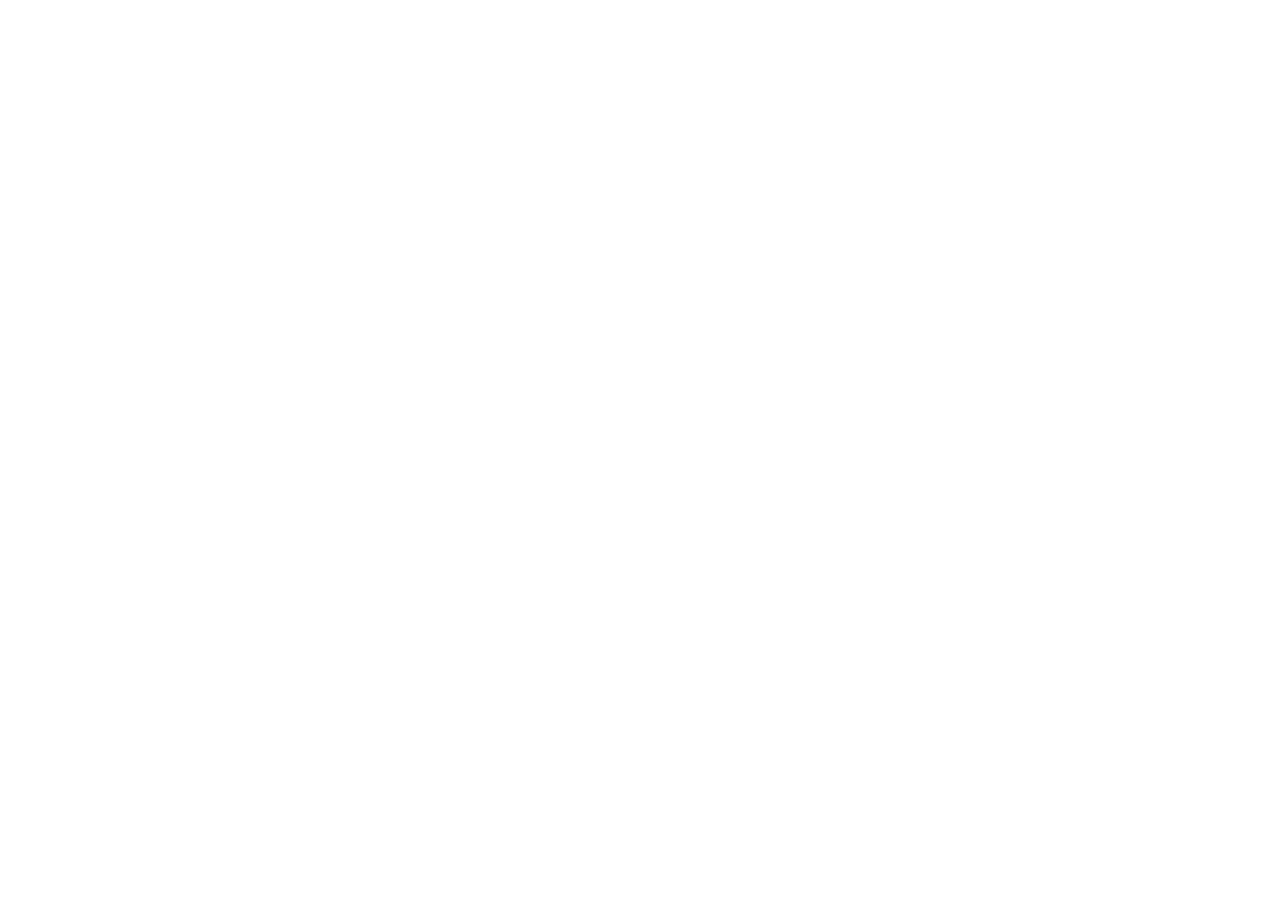
==== html/index.html @ 066e8427 "Add files via upload" ====
<!DOCTYPE html>
<html lang="en">
<head>
    <meta charset="UTF-8">
    <meta http-equiv="X-UA-Compatible" content="IE=edge">
    <meta name="viewport" content="width=device-width, initial-scale=1.0">
    <title>Document</title>
</head>
<body>
    
</body>
</html>
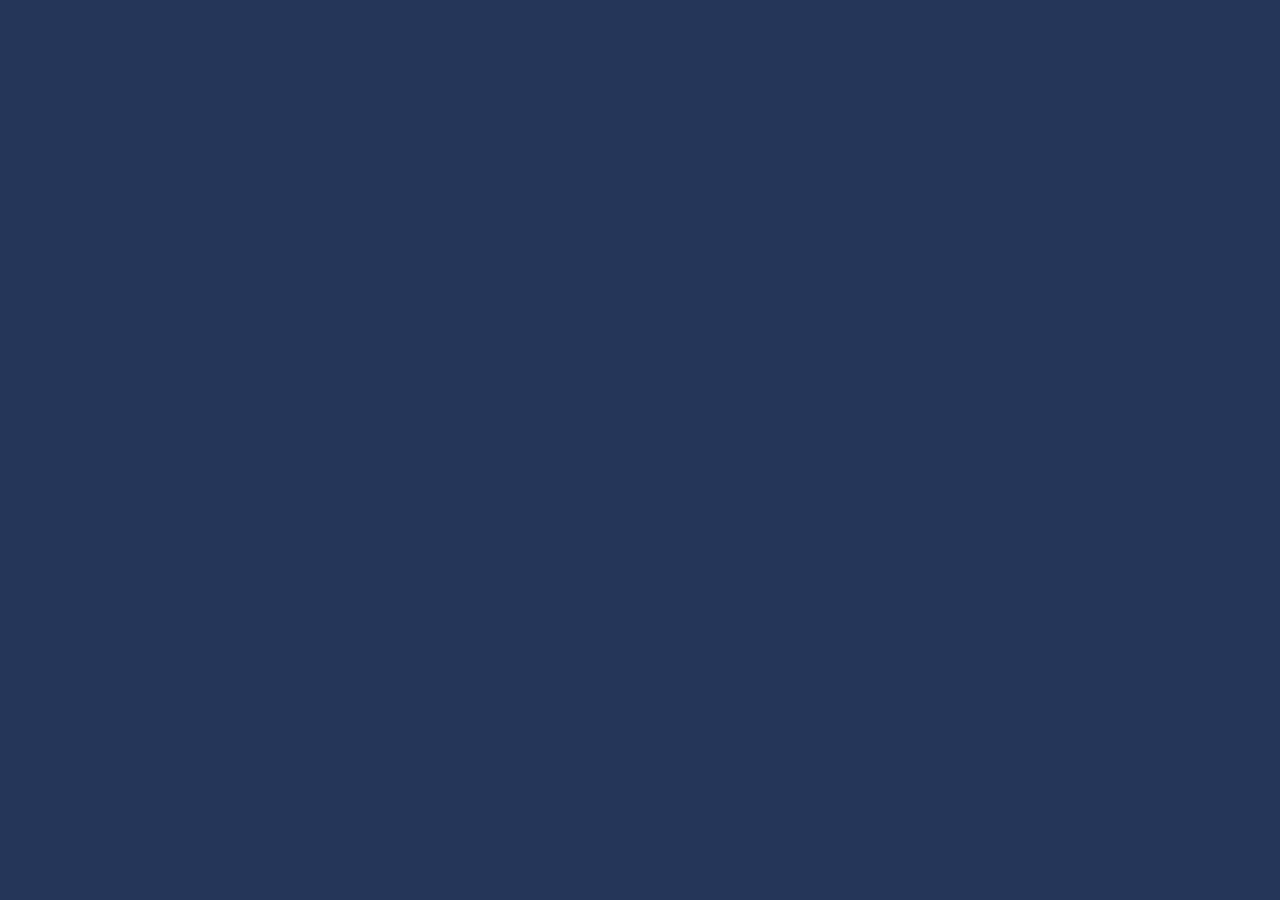
==== commit f2fbaa24: "Add files via upload" ====
--- a/html/index.html
+++ b/html/index.html
@@ -4,6 +4,7 @@
     <meta charset="UTF-8">
     <meta http-equiv="X-UA-Compatible" content="IE=edge">
     <meta name="viewport" content="width=device-width, initial-scale=1.0">
+    <link rel="stylesheet" href="../css/style.css">
     <title>Document</title>
 </head>
 <body>
--- a/css/style.css
+++ b/css/style.css
@@ -0,0 +1,19 @@
+* {
+    padding: 0;
+    margin: 0;
+}
+:root {
+    --dark-blue: #253659;
+    --green: #03A696;
+    --light-green: #04BF9D;
+    --orange: #D96941;
+    --red: #A62B1F;
+    --font: 
+    --text-size: 12px;
+    --title-size: 20px;
+    --subtitle-size: 16px;
+}
+
+body {
+    background-color: var(--dark-blue);
+}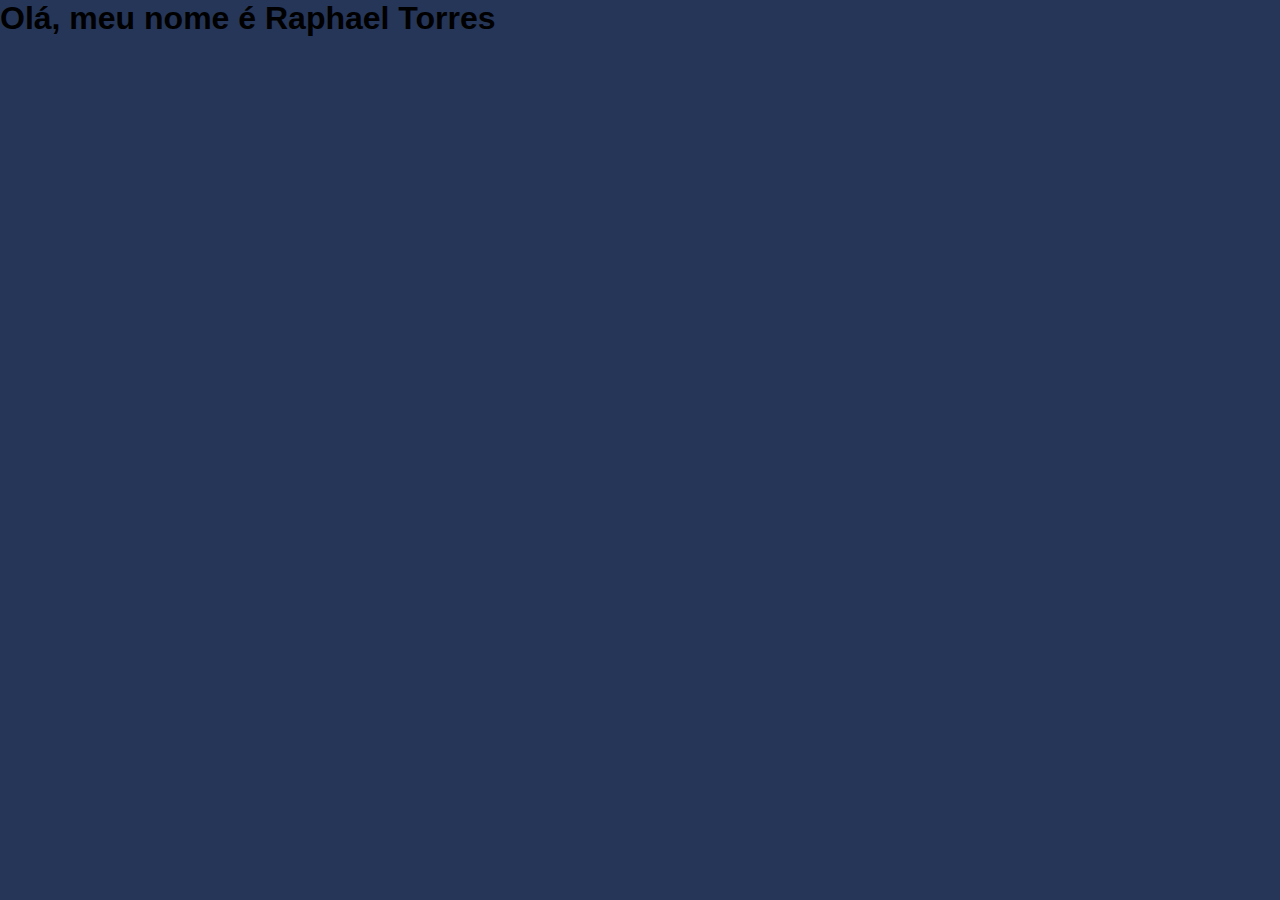
==== commit c386b795: "Add files via upload" ====
--- a/html/index.html
+++ b/html/index.html
@@ -8,6 +8,11 @@
     <title>Document</title>
 </head>
 <body>
+    <header>
+        <h1>Olá, meu nome é Raphael Torres</h1>
+    </header>
+    <main></main>
+    <footer></footer>
     
 </body>
 </html>--- a/css/style.css
+++ b/css/style.css
@@ -2,13 +2,24 @@
     padding: 0;
     margin: 0;
 }
+@font-face {
+    font-family: Lexend;
+    src: url(../font/static/Lexend-Black.ttf);
+    font-family: Lexend-Bold;
+    src: url(../font/static/Lexend-Bold.ttf);
+    font-family: Lexend-Light;
+    src: url(../font/static/Lexend-Light.ttf);
+}
+
 :root {
     --dark-blue: #253659;
     --green: #03A696;
     --light-green: #04BF9D;
     --orange: #D96941;
     --red: #A62B1F;
-    --font: 
+    --font: Lexend;
+    --font-bold: Lexend-Bold;
+    --font-light: Lexend-Light;
     --text-size: 12px;
     --title-size: 20px;
     --subtitle-size: 16px;
@@ -16,4 +27,8 @@
 
 body {
     background-color: var(--dark-blue);
+}
+
+h1 {
+    font-family: var(--font), Arial, Helvetica, sans-serif;
 }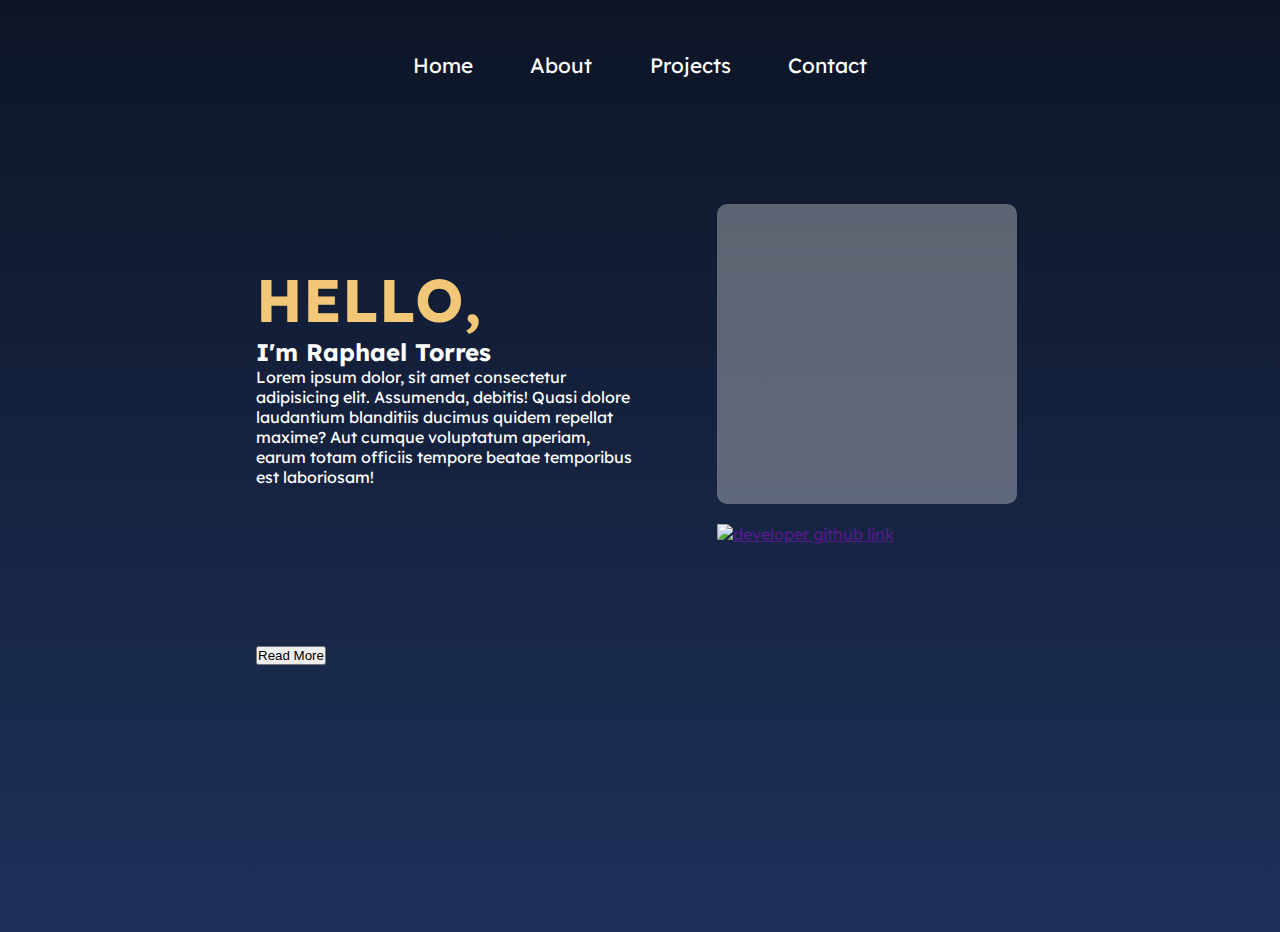
==== commit f157279a: "Add files via upload" ====
--- a/html/index.html
+++ b/html/index.html
@@ -5,13 +5,48 @@
     <meta http-equiv="X-UA-Compatible" content="IE=edge">
     <meta name="viewport" content="width=device-width, initial-scale=1.0">
     <link rel="stylesheet" href="../css/style.css">
+    <link rel="preconnect" href="https://fonts.googleapis.com">
+    <link rel="preconnect" href="https://fonts.gstatic.com" crossorigin>
+    <link href="https://fonts.googleapis.com/css2?family=Lexend:wght@200;300;400;500;600&display=swap" rel="stylesheet">
     <title>Document</title>
 </head>
 <body>
     <header>
-        <h1>Olá, meu nome é Raphael Torres</h1>
+        <nav>
+            <div id='nav-list'>
+                <a href="#">Home</a>
+                <a href="#">About</a>
+                <a href="#">Projects</a>
+                <a href="#">Contact</a>  
+            </div>   
+            
+        </nav>
     </header>
-    <main></main>
+    <main>
+        <div class="grid-container">
+            <div class="grid-item-1">
+                <section id="presentation-txt">
+                    <h1>HELLO,</h1>
+                    <h2>I'm Raphael Torres</h2>
+                    <p>Lorem ipsum dolor, sit amet consectetur adipisicing elit. Assumenda, debitis! Quasi dolore laudantium blanditiis ducimus quidem repellat maxime? Aut cumque voluptatum aperiam, earum totam officiis tempore beatae temporibus est laboriosam!</p>
+                </section>
+                
+            </div>
+            <div class="grid-item-1">
+                <section id="img-social">
+                    <div id="rectangle"></div>
+                    <img src="#" alt="">
+                    <div id="social-media">
+                        <a href=""><img src="" alt="developer github link"></a>
+                    </div>
+                </section>
+            </div>
+        </div>
+        <div id="read-more">
+            <button>Read More</button>
+        </div>
+
+    </main>
     <footer></footer>
     
 </body>
--- a/css/style.css
+++ b/css/style.css
@@ -2,33 +2,81 @@
     padding: 0;
     margin: 0;
 }
-@font-face {
-    font-family: Lexend;
-    src: url(../font/static/Lexend-Black.ttf);
-    font-family: Lexend-Bold;
-    src: url(../font/static/Lexend-Bold.ttf);
-    font-family: Lexend-Light;
-    src: url(../font/static/Lexend-Light.ttf);
-}
 
 :root {
     --dark-blue: #253659;
-    --green: #03A696;
-    --light-green: #04BF9D;
-    --orange: #D96941;
-    --red: #A62B1F;
-    --font: Lexend;
-    --font-bold: Lexend-Bold;
-    --font-light: Lexend-Light;
+    --yellow: #F2C777;
     --text-size: 12px;
     --title-size: 20px;
     --subtitle-size: 16px;
 }
 
 body {
-    background-color: var(--dark-blue);
+    height: 100vh;
+    width: 100vw;
+    background: linear-gradient(180deg, #0D1526 0%, #0A101D 0%, #0D1526 0.01%, #1E315A 100%);
+    font-family: 'Lexend', sans-serif;
+}
+
+
+nav {
+    align-items: center;
+    height: 8vh;
+    width: 80vw;
+    margin: auto;
+}
+
+#nav-list {
+    display: flex;
+    margin: auto;
+    width: 40vw;
+    justify-content: space-around;
+    margin-top: 32px;
+}
+
+#nav-list a {
+    margin: 20px;
+    transition: 0.5;
+    color: white;
+    text-decoration: none;
+    font-weight: 400;
+    font-size: 1.3rem;
+}
+
+#nav-list a:hover {
+    color: var(--yellow);
+}
+
+main {
+    width: 60vw;
+    margin: auto;
+}
+
+.grid-container {
+    display: grid;
+    grid-template-columns: 50% 40%;
+    gap: 10%;
+    align-self: space-around;
+    height: 60vh;
+}
+
+.grid-item-1 {
+    align-self: center;
 }
 
 h1 {
-    font-family: var(--font), Arial, Helvetica, sans-serif;
+    color: var(--yellow);
+    font-size: 60px;
+    font-family: var(--font);
+}
+
+h2, p {
+    color: white;
+}
+
+#rectangle {
+    width: 300px;
+    height: 300px;
+    background: rgba(217, 217, 217, 0.38);
+    border-radius: 10px;
 }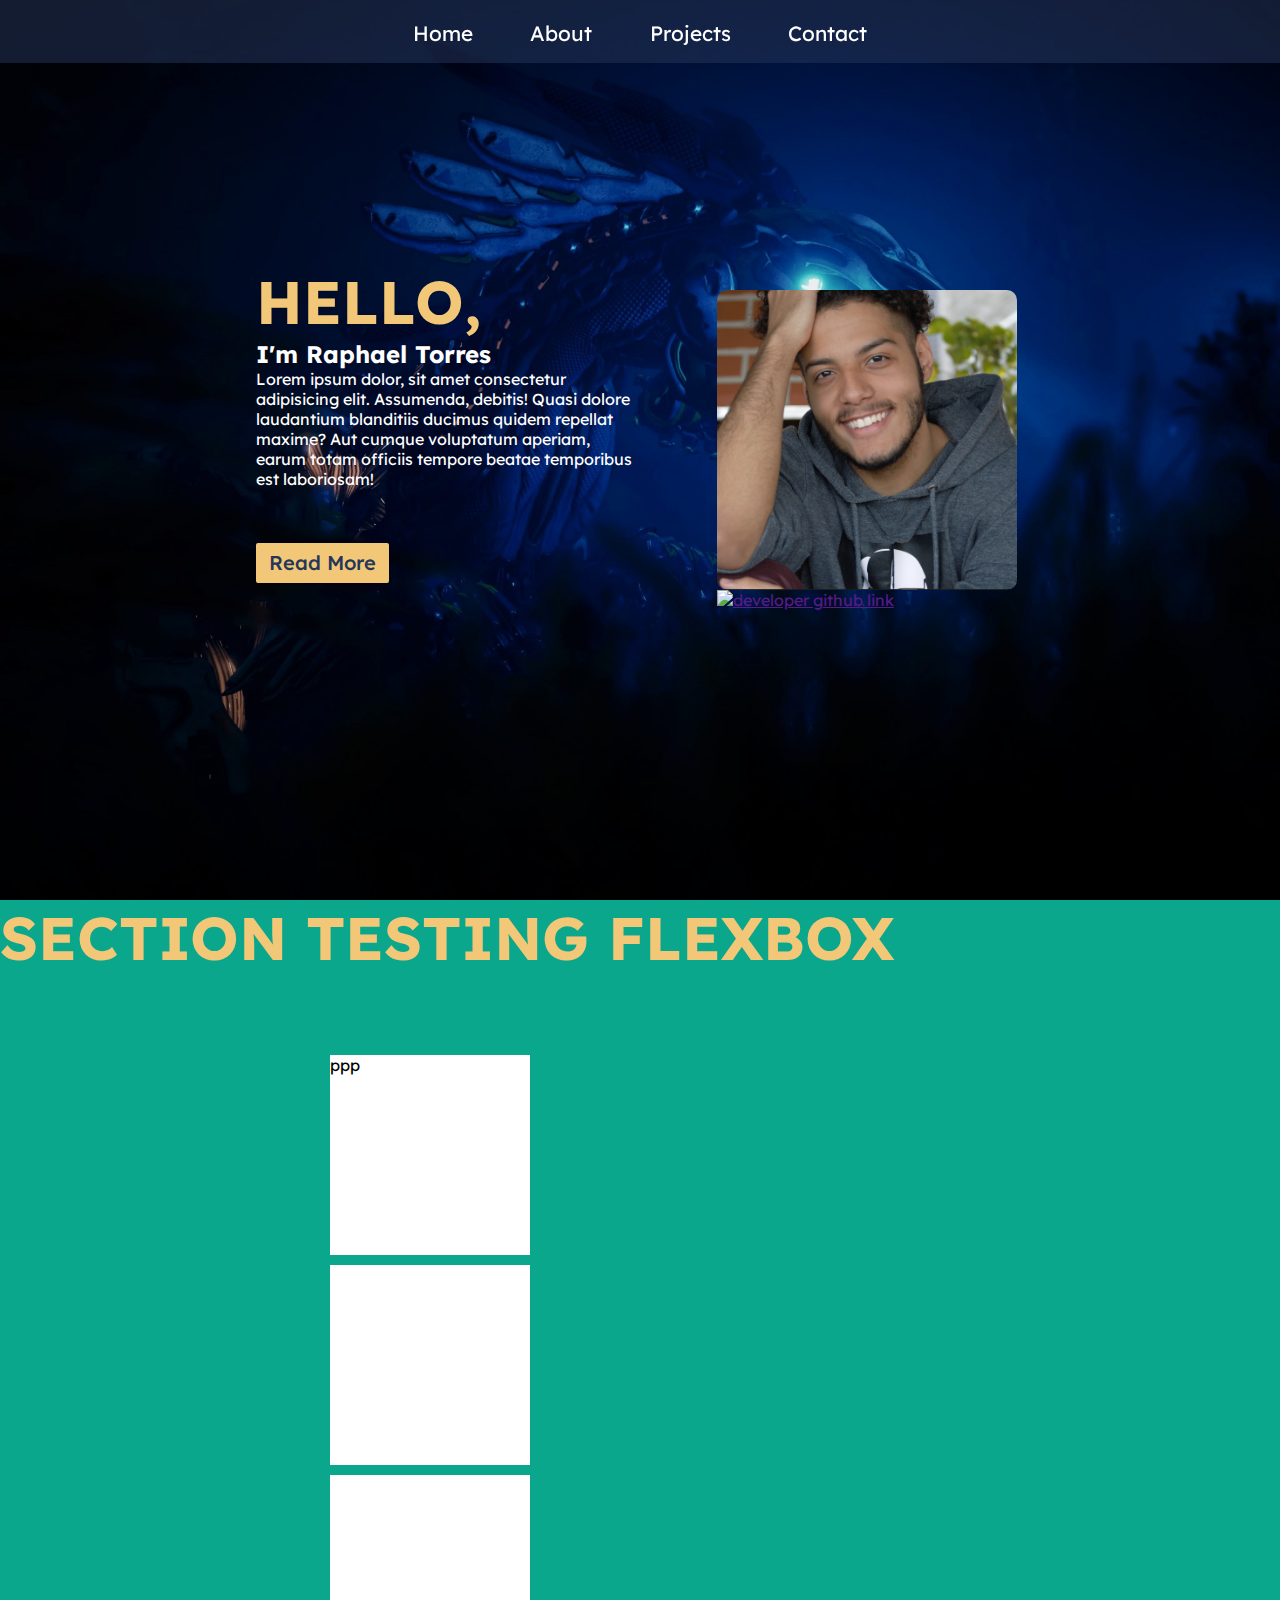
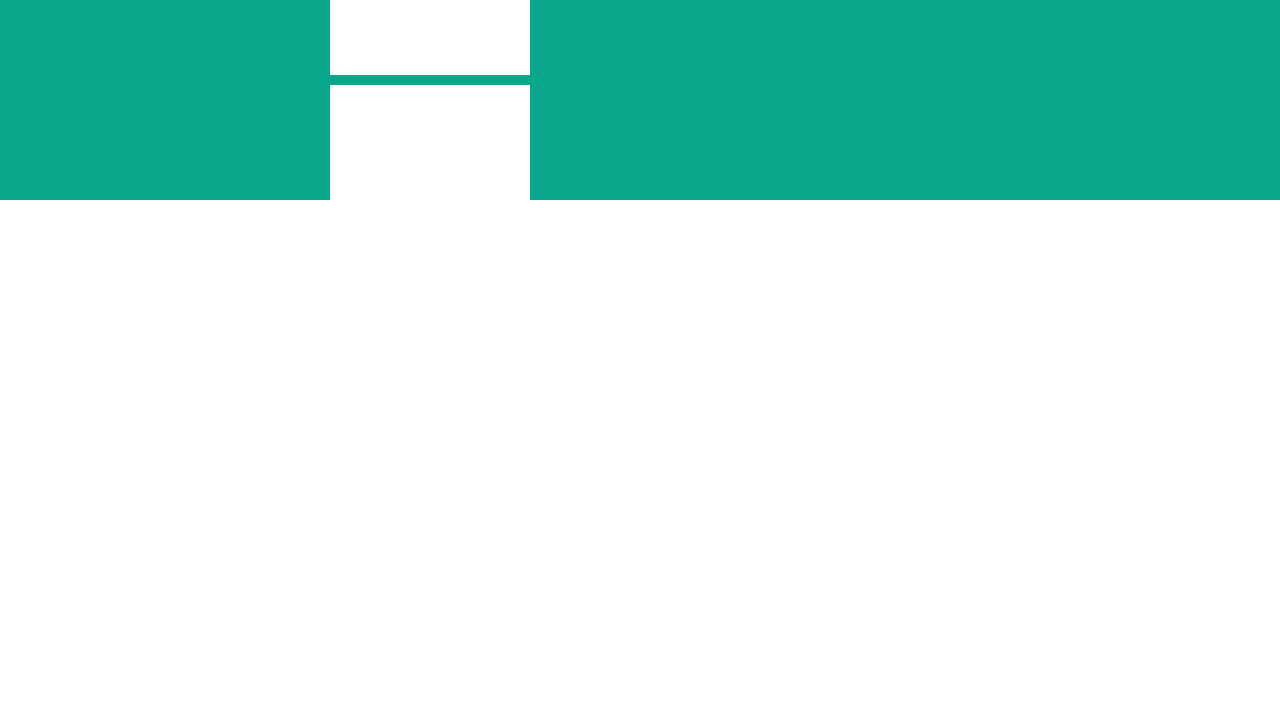
==== commit 56d89889: "Add files via upload" ====
--- a/html/index.html
+++ b/html/index.html
@@ -23,31 +23,48 @@
         </nav>
     </header>
     <main>
-        <div class="grid-container">
-            <div class="grid-item-1">
-                <section id="presentation-txt">
-                    <h1>HELLO,</h1>
-                    <h2>I'm Raphael Torres</h2>
-                    <p>Lorem ipsum dolor, sit amet consectetur adipisicing elit. Assumenda, debitis! Quasi dolore laudantium blanditiis ducimus quidem repellat maxime? Aut cumque voluptatum aperiam, earum totam officiis tempore beatae temporibus est laboriosam!</p>
-                </section>
-                
+        <section class="parallax">
+            <div class="grid-container">
+                <div class="grid-item-1">
+                    <section id="presentation-txt">
+                        <h1>HELLO,</h1>
+                        <h2>I'm Raphael Torres</h2>
+                        <p>Lorem ipsum dolor, sit amet consectetur adipisicing elit. Assumenda, debitis! Quasi dolore laudantium blanditiis ducimus quidem repellat maxime? Aut cumque voluptatum aperiam, earum totam officiis tempore beatae temporibus est laboriosam!</p>
+                    </section>
+                    <div>
+                        <button id="btn_read_more" onclick="hello()">
+                            <p>Read More</p>
+                        </button>
+                    </div>
+                </div>
+                <div class="grid-item-1">
+                    <section id="img-social">
+                        <div id="img_personal">
+                        </div>
+                        <div id="social-media">
+                            <a href=""><img src="" alt="developer github link"></a>
+                        </div>
+                    </section>
+                </div>
             </div>
-            <div class="grid-item-1">
-                <section id="img-social">
-                    <div id="rectangle"></div>
-                    <img src="#" alt="">
-                    <div id="social-media">
-                        <a href=""><img src="" alt="developer github link"></a>
-                    </div>
-                </section>
+            
+        </section>
+        <section class="test-flexbox">
+            <h1>SECTION TESTING FLEXBOX</h1>
+
+            <div class='container-flex'>
+                <div class="box-flex">ppp</div>
+                <div class="box-flex"></div>
+                <div class="box-flex"></div>
+                <div class="box-flex"></div>
+                <div class="box-flex"></div>
+                <div class="box-flex"></div>
             </div>
-        </div>
-        <div id="read-more">
-            <button>Read More</button>
-        </div>
-
+            
+        </section>
     </main>
     <footer></footer>
+    <script type="text/javascript" src="../js/main.js"></script>
     
 </body>
 </html>--- a/css/style.css
+++ b/css/style.css
@@ -1,6 +1,7 @@
 * {
     padding: 0;
     margin: 0;
+    
 }
 
 :root {
@@ -12,30 +13,31 @@
 }
 
 body {
-    height: 100vh;
-    width: 100vw;
-    background: linear-gradient(180deg, #0D1526 0%, #0A101D 0%, #0D1526 0.01%, #1E315A 100%);
+    margin: auto;
+    /* background: linear-gradient(180deg, #0D1526 0%, #0A101D 0%, #0D1526 0.01%, #1E315A 100%); */
     font-family: 'Lexend', sans-serif;
+    word-wrap: break-word;
+    overflow-wrap: break-word;
 }
 
-
 nav {
-    align-items: center;
-    height: 8vh;
-    width: 80vw;
+    width: 100vw;
+    height: 7vh;
     margin: auto;
+    background-color: #25365986;
+    position: fixed;
+    z-index: 5;
 }
 
 #nav-list {
+    margin: auto;
+    margin-top: 20px;
+    width: 40vw;
     display: flex;
-    margin: auto;
-    width: 40vw;
     justify-content: space-around;
-    margin-top: 32px;
 }
 
 #nav-list a {
-    margin: 20px;
     transition: 0.5;
     color: white;
     text-decoration: none;
@@ -48,16 +50,28 @@
 }
 
 main {
-    width: 60vw;
     margin: auto;
+}
+
+.parallax {
+    height: 100vh!important;
+    display: flex;
+    justify-content: center;
+    position: relative;
+    background-position: 50% 50%;
+    background-repeat: no-repeat;
+    background-size: cover;
+    background-attachment: fixed;
+    background-position: center;
+    background-image: url("../images/dragon_dark_blue_background_paralax_darker.jpg");
 }
 
 .grid-container {
     display: grid;
-    grid-template-columns: 50% 40%;
+    grid-template-columns: 50% 30%;
     gap: 10%;
     align-self: space-around;
-    height: 60vh;
+    width: 60vw;
 }
 
 .grid-item-1 {
@@ -67,16 +81,55 @@
 h1 {
     color: var(--yellow);
     font-size: 60px;
-    font-family: var(--font);
 }
 
 h2, p {
     color: white;
 }
 
-#rectangle {
+#btn_read_more {
+    margin: 4em 0;
+    width: 10em;
+    height: 3em;
+    border-radius: 2px;
+    border: none;
+    background-color: var(--yellow);
+    transition: 0.5s;
+}
+
+#btn_read_more:hover {
+    background-color: white;
+}
+
+#btn_read_more p {
+    color: var(--dark-blue);
+    font-family: 'Lexend', sans-serif;
+    font-size: 1.5em;
+    font-weight: 500;
+}
+
+#img_personal {
     width: 300px;
     height: 300px;
-    background: rgba(217, 217, 217, 0.38);
+    background-size: cover;
+    background-position: 50% 50%;
+    background-image: url("../images/image.png");
     border-radius: 10px;
-}+}
+
+section.test-flexbox{
+    height: 100vh!important;
+    background-color: rgb(10, 167, 140);
+}
+
+.container-flex {
+    width: 50%;
+    margin: 5em auto;
+}
+
+.box-flex {
+    background-color: white;
+    height: 200px;
+    width: 200px;
+    margin: 10px;
+}
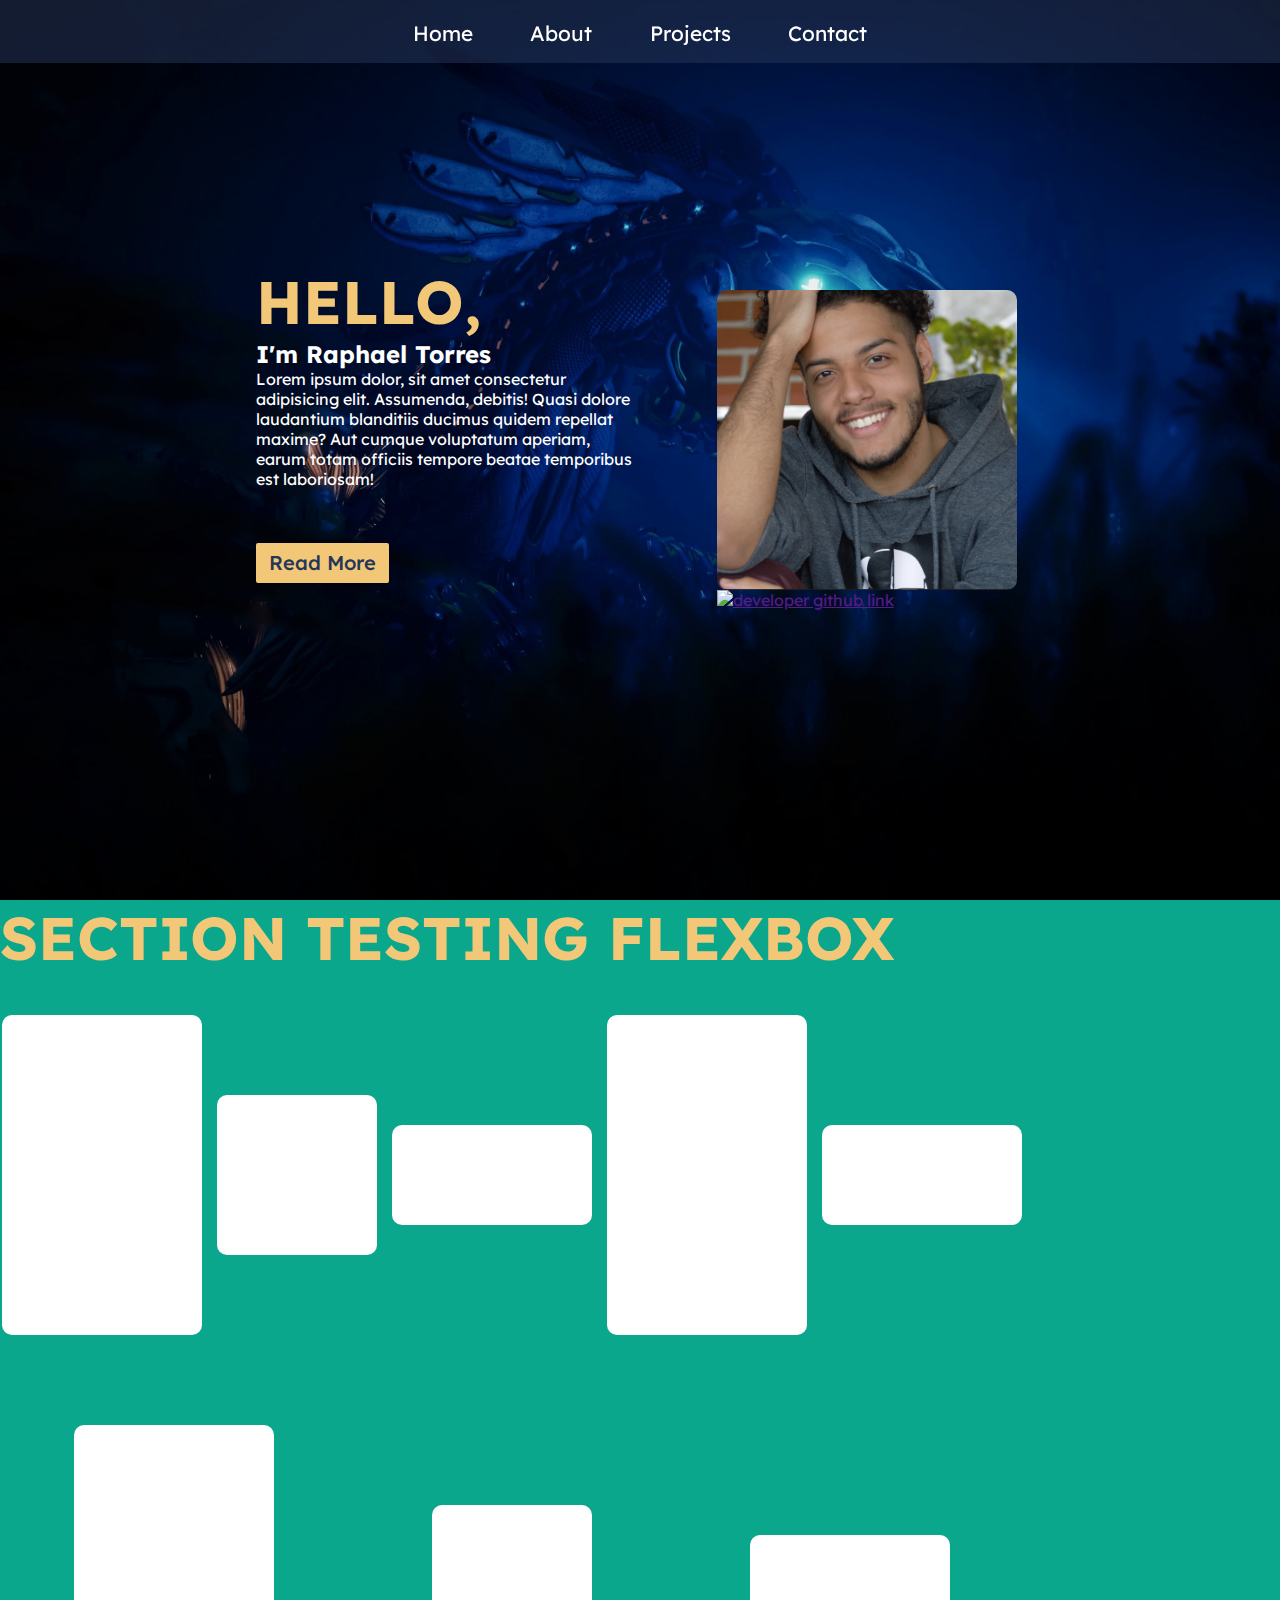
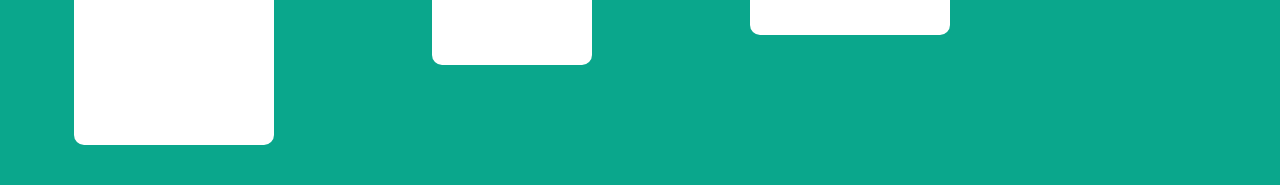
==== commit 125f1a73: "Add files via upload" ====
--- a/html/index.html
+++ b/html/index.html
@@ -32,7 +32,7 @@
                         <p>Lorem ipsum dolor, sit amet consectetur adipisicing elit. Assumenda, debitis! Quasi dolore laudantium blanditiis ducimus quidem repellat maxime? Aut cumque voluptatum aperiam, earum totam officiis tempore beatae temporibus est laboriosam!</p>
                     </section>
                     <div>
-                        <button id="btn_read_more" onclick="hello()">
+                        <button id="btn_read_more" onclick="sum()">
                             <p>Read More</p>
                         </button>
                     </div>
@@ -53,12 +53,15 @@
             <h1>SECTION TESTING FLEXBOX</h1>
 
             <div class='container-flex'>
-                <div class="box-flex">ppp</div>
-                <div class="box-flex"></div>
-                <div class="box-flex"></div>
-                <div class="box-flex"></div>
-                <div class="box-flex"></div>
-                <div class="box-flex"></div>
+                <div class="box-flex box-flex-big"></div>
+                <div class="box-flex box-flex-medium"></div>
+                <div class="box-flex box-flex-small"></div>
+                <div class="box-flex box-flex-big"></div>
+                <div class="box-flex box-flex-small"></div>
+                <div class="box-flex box-flex-big"></div>
+                <div class="box-flex box-flex-medium"></div>
+                <div class="box-flex box-flex-small"></div>
+
             </div>
             
         </section>
--- a/css/style.css
+++ b/css/style.css
@@ -118,18 +118,36 @@
 }
 
 section.test-flexbox{
-    height: 100vh!important;
+    min-height: fit-content;
     background-color: rgb(10, 167, 140);
 }
 
 .container-flex {
-    width: 50%;
-    margin: 5em auto;
+    height: 90vh;
+    max-width: 80%;
+    /* margin: 5em auto; */
+    justify-content: space-around;
+    display: flex;
+    flex-wrap: wrap;
+    align-items: center;
+    gap: 10px
 }
 
 .box-flex {
     background-color: white;
-    height: 200px;
+    border-radius: 10px;
+}
+
+.box-flex-big {
+    height: 20rem;
     width: 200px;
-    margin: 10px;
+
 }
+.box-flex-small {
+    height: 100px;
+    width: 200px;
+}
+.box-flex-medium {
+    height: 10rem;
+    width: 10rem;
+}
